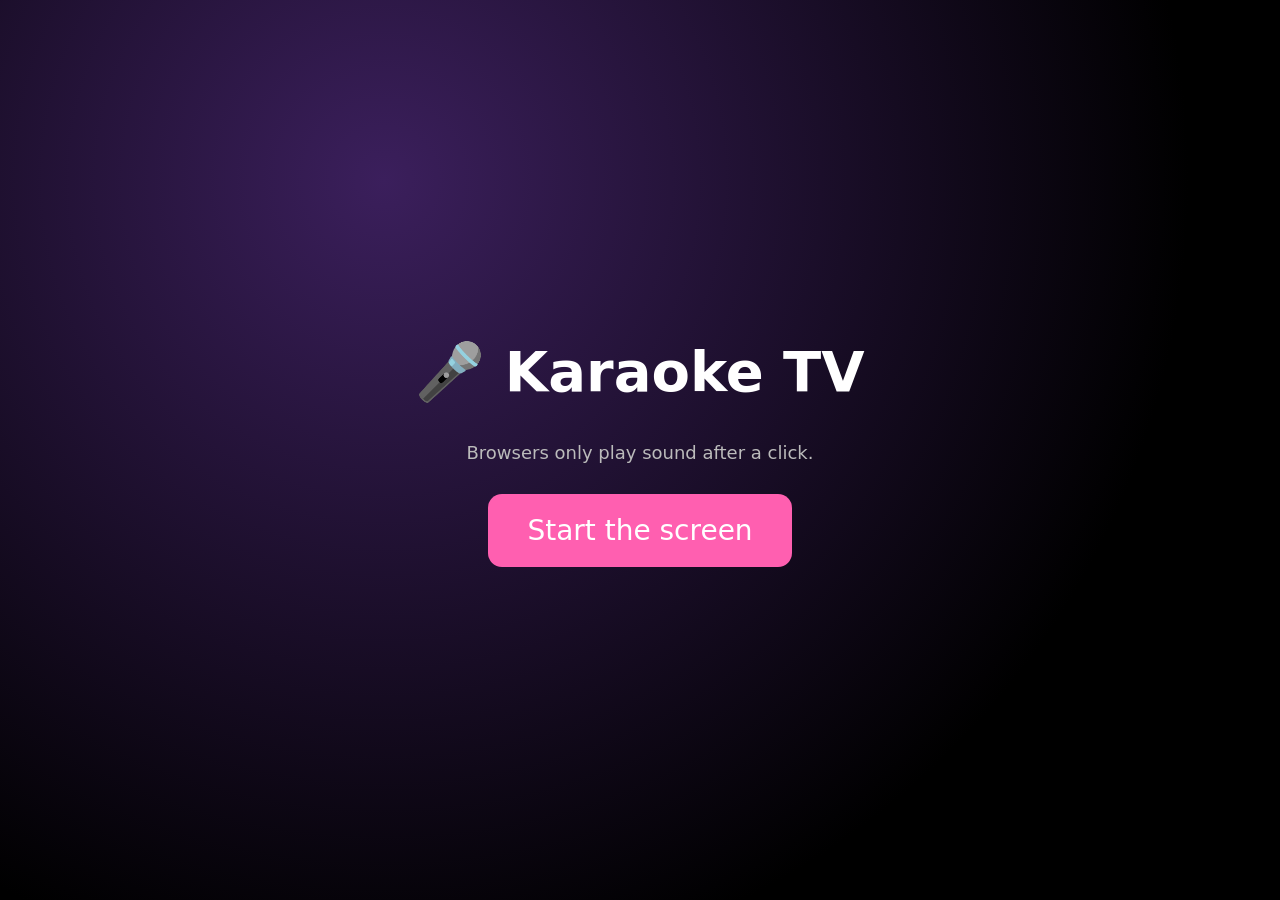
==== tv.html @ 22f4e6de "Karaoke room: TV screen plays YouTube karaoke queue, phones join to search and reserve" ====
<!DOCTYPE html>
<html lang="en">
<head>
<meta charset="UTF-8">
<meta name="viewport" content="width=device-width, initial-scale=1">
<title>Karaoke TV</title>
<style>
  html,body{margin:0;height:100%;background:#000;color:#fff;font:18px/1.4 system-ui,sans-serif;overflow:hidden}
  #player,#player iframe{position:fixed;inset:0;width:100%;height:100%;border:0}
  .full{position:fixed;inset:0;display:grid;place-content:center;justify-items:center;gap:.6em;text-align:center;background:radial-gradient(circle at 30% 20%,#3b1f5c,#000 70%)}
  .full[hidden]{display:none}
  h1{margin:0;font-size:clamp(28px,5vw,56px)}
  .code{font-size:clamp(40px,8vw,96px);font-weight:800;letter-spacing:.15em;color:#ff5fb0}
  #qr{width:min(34vh,320px);background:#fff;padding:10px;border-radius:12px}
  .mut{color:#bbb}
  button{font:inherit;font-size:28px;padding:.6em 1.4em;border-radius:14px;border:0;background:#ff5fb0;color:#fff;cursor:pointer}
  .bar{position:fixed;left:0;right:0;bottom:0;display:flex;gap:1.5em;align-items:center;padding:.5em 1em;background:#000b;font-size:20px;transition:opacity .4s}
  .bar b{color:#ff5fb0}.bar .grow{flex:1}
  .bar.quiet{opacity:0}
</style>
</head>
<body>
<div id="player"></div>
<div class="full" id="start"><h1>🎤 Karaoke TV</h1><p class="mut">Browsers only play sound after a click.</p><button id="go">Start the screen</button></div>
<div class="full" id="idle" hidden>
  <h1>Scan to join and reserve songs</h1>
  <img id="qr" src="/qr.svg" alt="QR code to join this karaoke room">
  <div>Room code</div><div class="code" id="code">······</div>
  <div class="mut" id="link"></div>
</div>
<div class="bar quiet" id="bar"><span>Now: <b id="now"></b></span><span class="grow"></span><span id="next" class="mut"></span><span>Code <b id="code2"></b></span></div>
<div class="full" id="err" hidden><h1>This screen link is incomplete</h1><p class="mut">Open the TV link printed by <code>python3 server.py</code>.</p></div>
<script>
'use strict';
const key = location.hash.slice(1), $ = id => document.getElementById(id);
let yt = null, playing = null, paused = false, last = 0;

const post = (path, body) => fetch(path, {method: 'POST', headers: {'Content-Type': 'application/json'},
  body: JSON.stringify(Object.assign({key}, body))}).then(r => r.json()).catch(() => null);

function ended() { if (playing) post('/api/ended', {item: playing.n}); }

function show(s) {
  $('code').textContent = $('code2').textContent = s.code;
  $('link').textContent = s.join;
  $('idle').hidden = !!s.current;
  $('now').textContent = s.current ? `${s.current.title} · ${s.current.by}` : '';
  $('next').textContent = s.queue.length ? `Next: ${s.queue[0].title} · ${s.queue[0].by}` : 'Queue is empty';
  if (!s.current) { if (playing) yt.stopVideo(); playing = null; return; }
  if (!playing || playing.n !== s.current.n) {
    playing = s.current; paused = false; yt.loadVideoById(s.current.id);
    $('bar').classList.remove('quiet'); clearTimeout(last); last = setTimeout(() => $('bar').classList.add('quiet'), 8000);
  }
  if (s.paused !== paused) { paused = s.paused; paused ? yt.pauseVideo() : yt.playVideo(); }
}

function poll() {
  fetch('/api/state?key=' + encodeURIComponent(key)).then(r => r.ok ? r.json() : Promise.reject(r.status))
    .then(show, code => { if (code === 403) { $('err').hidden = false; } })
    .finally(() => setTimeout(poll, 1500));
}

window.onYouTubeIframeAPIReady = () => {
  yt = new YT.Player('player', {
    host: 'https://www.youtube-nocookie.com', width: '100%', height: '100%',
    playerVars: {autoplay: 1, controls: 0, rel: 0, playsinline: 1, origin: location.origin},
    events: {
      onReady: poll,
      onStateChange: e => { if (e.data === YT.PlayerState.ENDED) ended(); },
      // 2 bad id, 5 HTML5 error, 100 removed, 101/150 owner blocks embedding: skip to the next song
      onError: ended,
    },
  });
};

$('go').onclick = () => {
  $('start').hidden = true;
  if (!key) { $('err').hidden = false; return; }
  document.documentElement.requestFullscreen?.().catch(() => {});
  const s = document.createElement('script'); s.src = 'https://www.youtube.com/iframe_api'; document.head.append(s);
};
</script>
</body>
</html>
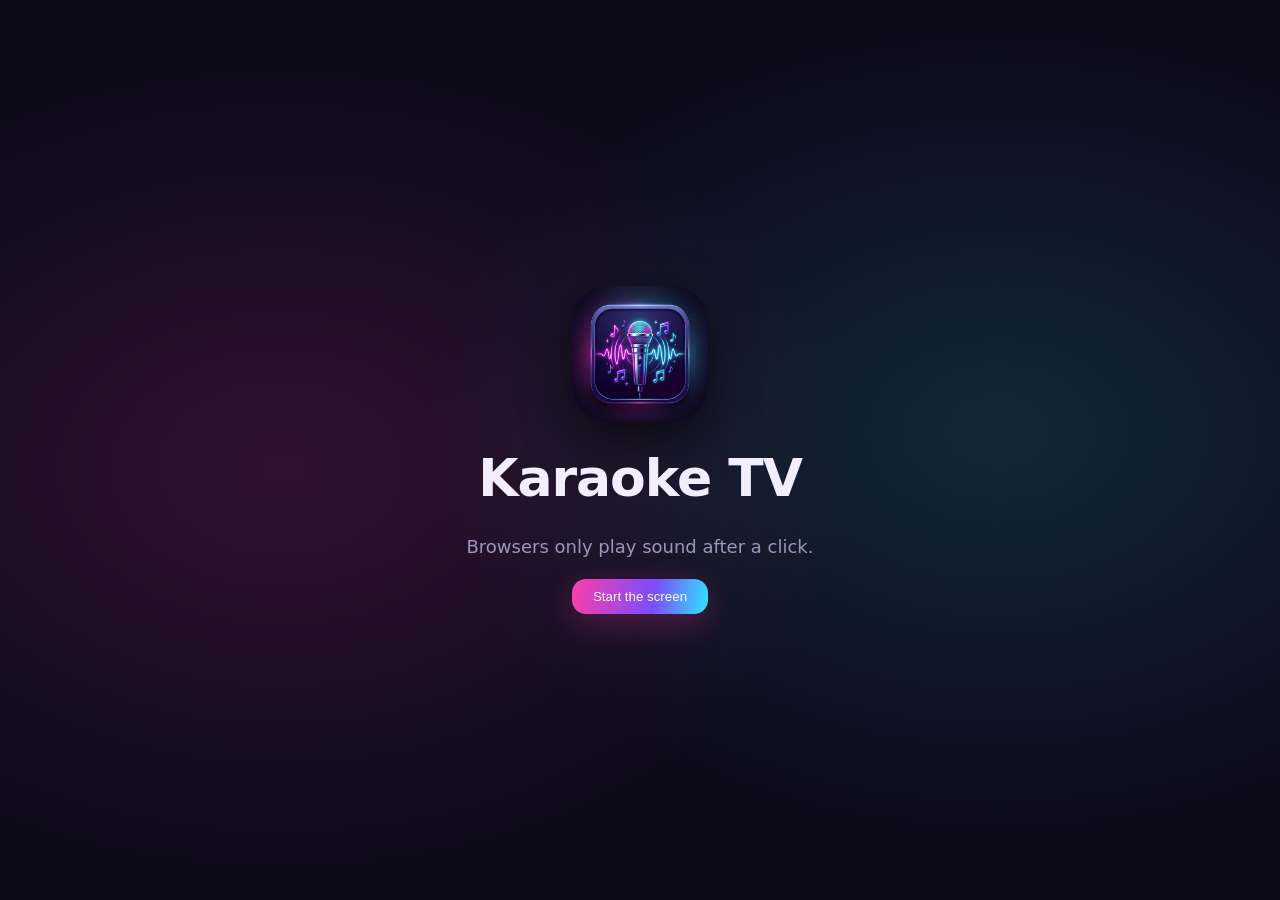
==== commit a52855cd: "Add neon mic logo and theme to web UI and Android app" ====
--- a/tv.html
+++ b/tv.html
@@ -3,36 +3,69 @@
 <head>
 <meta charset="UTF-8">
 <meta name="viewport" content="width=device-width, initial-scale=1">
+<meta name="theme-color" content="#0d0a1a">
+<link rel="icon" href="/logo.png">
 <title>Karaoke TV</title>
 <style>
-  html,body{margin:0;height:100%;background:#000;color:#fff;font:18px/1.4 system-ui,sans-serif;overflow:hidden}
+  :root{--bg:#0d0a1a;--card:#171230;--line:#2d2552;--fg:#f2eefc;--mut:#9e95bd;--pink:#ff3da8;--cyan:#2ee6ff}
+  *{box-sizing:border-box}
+  html,body{margin:0;height:100%;background:var(--bg);color:var(--fg);font:18px/1.4 system-ui,-apple-system,sans-serif;overflow:hidden}
   #player,#player iframe{position:fixed;inset:0;width:100%;height:100%;border:0}
-  .full{position:fixed;inset:0;display:grid;place-content:center;justify-items:center;gap:.6em;text-align:center;background:radial-gradient(circle at 30% 20%,#3b1f5c,#000 70%)}
+  .full{position:fixed;inset:0;display:grid;place-content:center;justify-items:center;gap:1.1rem;padding:4vh 5vw;text-align:center;
+    background:radial-gradient(45% 45% at 22% 52%,#ff3da826,transparent),radial-gradient(45% 45% at 78% 48%,#2ee6ff22,transparent),var(--bg)}
   .full[hidden]{display:none}
-  h1{margin:0;font-size:clamp(28px,5vw,56px)}
-  .code{font-size:clamp(40px,8vw,96px);font-weight:800;letter-spacing:.15em;color:#ff5fb0}
-  #qr{width:min(34vh,320px);background:#fff;padding:10px;border-radius:12px}
-  .mut{color:#bbb}
-  button{font:inherit;font-size:28px;padding:.6em 1.4em;border-radius:14px;border:0;background:#ff5fb0;color:#fff;cursor:pointer}
-  .bar{position:fixed;left:0;right:0;bottom:0;display:flex;gap:1.5em;align-items:center;padding:.5em 1em;background:#000b;font-size:20px;transition:opacity .4s}
-  .bar b{color:#ff5fb0}.bar .grow{flex:1}
-  .bar.quiet{opacity:0}
+  .logo{width:min(18vh,136px);aspect-ratio:1;border-radius:26%;box-shadow:0 16px 48px #0009}
+  h1{margin:0;font-size:clamp(28px,4.2vw,52px);letter-spacing:-.02em}
+  .stage{display:grid;grid-template-columns:auto 1fr;gap:clamp(24px,4vw,56px);align-items:center;text-align:left;
+    background:var(--card);border:1px solid var(--line);border-radius:28px;padding:clamp(22px,3.4vh,40px) clamp(26px,3.8vw,48px);box-shadow:0 24px 64px #000a}
+  #qr{width:min(36vh,300px);aspect-ratio:1;background:#fff;padding:12px;border-radius:18px;display:block}
+  .kicker{font-size:14px;font-weight:700;letter-spacing:.16em;text-transform:uppercase;color:var(--cyan)}
+  .code{font:800 clamp(44px,7.2vw,92px)/1.05 ui-monospace,SFMono-Regular,Menlo,monospace;letter-spacing:.14em;margin:.08em 0 .15em;
+    background:linear-gradient(95deg,var(--pink),#b967ff 52%,var(--cyan));-webkit-background-clip:text;background-clip:text;color:transparent}
+  .mut{color:var(--mut);margin:0}
+  button{font:600 24px/1 inherit;padding:.75em 1.6em;border-radius:14px;border:0;color:#fff;cursor:pointer;
+    background:linear-gradient(100deg,var(--pink),#7a4dff 60%,var(--cyan));box-shadow:0 10px 32px #ff3da840}
+  button:focus-visible{outline:3px solid var(--cyan);outline-offset:4px}
+  .bar{position:fixed;left:2vw;right:2vw;bottom:2.2vh;display:flex;gap:1.2em;align-items:center;padding:.65em 1.1em;
+    background:#120d26e6;border:1px solid var(--line);border-radius:16px;font-size:20px;transition:opacity .4s}
+  .bar img{width:34px;height:34px;border-radius:8px}
+  .bar b{color:var(--pink)}.bar .codeTag{font-family:ui-monospace,monospace;letter-spacing:.08em;color:var(--cyan)}
+  .bar .grow{flex:1;min-width:0;white-space:nowrap;overflow:hidden;text-overflow:ellipsis}
+  .bar.quiet{opacity:0;pointer-events:none}
 </style>
 </head>
 <body>
 <div id="player"></div>
-<div class="full" id="start"><h1>🎤 Karaoke TV</h1><p class="mut">Browsers only play sound after a click.</p><button id="go">Start the screen</button></div>
+<div class="full" id="start">
+  <img class="logo" src="/logo.png" alt="">
+  <h1>Karaoke TV</h1>
+  <p class="mut">Browsers only play sound after a click.</p>
+  <button id="go">Start the screen</button>
+</div>
 <div class="full" id="idle" hidden>
-  <h1>Scan to join and reserve songs</h1>
-  <img id="qr" src="/qr.svg" alt="QR code to join this karaoke room">
-  <div>Room code</div><div class="code" id="code">······</div>
-  <div class="mut" id="link"></div>
+  <div class="stage">
+    <img id="qr" alt="QR code to join this karaoke room">
+    <div>
+      <div style="display:flex;align-items:center;gap:.7em;margin-bottom:.9em">
+        <img src="/logo.png" alt="" style="width:48px;height:48px;border-radius:12px">
+        <div><div style="font-weight:700">Karaoke Room</div><p class="mut" style="font-size:15px">Scan the QR code or enter the room code on your phone</p></div>
+      </div>
+      <div class="kicker">Room code</div>
+      <div class="code" id="code">······</div>
+      <p class="mut" id="link"></p>
+    </div>
+  </div>
 </div>
-<div class="bar quiet" id="bar"><span>Now: <b id="now"></b></span><span class="grow"></span><span id="next" class="mut"></span><span>Code <b id="code2"></b></span></div>
-<div class="full" id="err" hidden><h1>This screen link is incomplete</h1><p class="mut">Open the TV link printed by <code>python3 server.py</code>.</p></div>
+<div class="bar quiet" id="bar"><img src="/logo.png" alt=""><span class="grow">Now: <b id="now"></b></span><span id="next" class="mut grow"></span><span>Room <b class="codeTag" id="code2"></b></span></div>
+<div class="full" id="err" hidden><h1>This screen can't open a room</h1><p class="mut">Clear the site data and reload.</p></div>
 <script>
 'use strict';
-const key = location.hash.slice(1), $ = id => document.getElementById(id);
+// This screen makes its own secret key once and keeps it, so it gets the same room code every time.
+// A #key in the link still wins, so older TV app builds keep their room.
+const key = location.hash.slice(1) || localStorage.getItem('karaoke.tv') ||
+  [...crypto.getRandomValues(new Uint8Array(18))].map(b => b.toString(16).padStart(2, '0')).join('');
+localStorage.setItem('karaoke.tv', key);
+const $ = id => document.getElementById(id);
 let yt = null, playing = null, paused = false, last = 0;
 
 const post = (path, body) => fetch(path, {method: 'POST', headers: {'Content-Type': 'application/json'},
@@ -41,6 +74,7 @@
 function ended() { if (playing) post('/api/ended', {item: playing.n}); }
 
 function show(s) {
+  if ($('code').textContent !== s.code) $('qr').src = '/qr.svg?code=' + s.code;
   $('code').textContent = $('code2').textContent = s.code;
   $('link').textContent = s.join;
   $('idle').hidden = !!s.current;
@@ -56,7 +90,12 @@
 
 function poll() {
   fetch('/api/state?key=' + encodeURIComponent(key)).then(r => r.ok ? r.json() : Promise.reject(r.status))
-    .then(show, code => { if (code === 403) { $('err').hidden = false; } })
+    .then(show, code => {
+      if (code !== 403) return;
+      // Our code is taken by another TV (about 1 in 20 million): make a new key, which gives a new code.
+      if (!location.hash) { localStorage.removeItem('karaoke.tv'); location.reload(); }
+      else $('err').hidden = false;
+    })
     .finally(() => setTimeout(poll, 1500));
 }
 
@@ -75,10 +114,10 @@
 
 $('go').onclick = () => {
   $('start').hidden = true;
-  if (!key) { $('err').hidden = false; return; }
   document.documentElement.requestFullscreen?.().catch(() => {});
   const s = document.createElement('script'); s.src = 'https://www.youtube.com/iframe_api'; document.head.append(s);
 };
+if (/KaraokeTV/.test(navigator.userAgent)) $('go').click();  // the TV app allows sound without a click
 </script>
 </body>
 </html>
